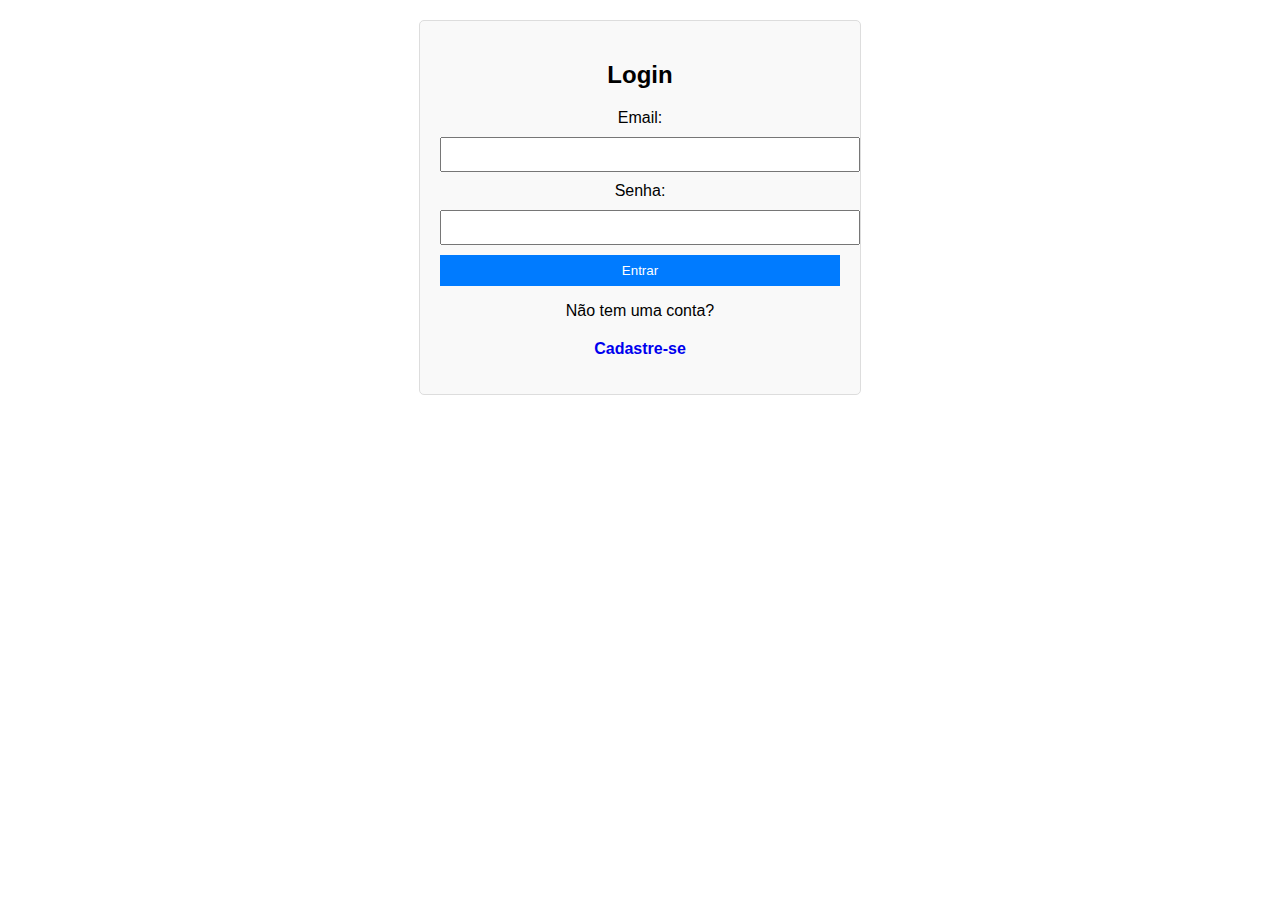
==== src/modules/auth/login.html @ cc3a73b0 "first commit" ====
<!DOCTYPE html>
<html lang="pt-BR">
<head>
    <meta charset="UTF-8">
    <meta name="viewport" content="width=device-width, initial-scale=1.0">
    <title>Login</title>
    <link rel="stylesheet" href="../../shared/styles.css">
    <link rel="stylesheet" href="auth.css">
    <script src="../../shared/alasql.min.js"></script>
    <script src="../../shared/db.js"></script>
    <script src="authService.js"></script>
    <script src="authController.js" defer></script>
</head>
<body>
    <div class="auth-container">
        <h2>Login</h2>
        <form id="loginForm">
            <label>Email:</label>
            <input type="email" id="email" required>
            
            <label>Senha:</label>
            <input type="password" id="senha" required>

            <button type="submit">Entrar</button>
        </form>
        <p>Não tem uma conta? <a href="register.html">Cadastre-se</a></p>
    </div>
</body>
</html>
---- src/shared/styles.css ----
body {
    font-family: Arial, sans-serif;
    margin: 20px;
    text-align: center;
}

.container {
    max-width: 400px;
    margin: auto;
    padding: 20px;
    border: 1px solid #ddd;
    border-radius: 5px;
    background: #f9f9f9;
}

a {
    display: block;
    margin-top: 20px;
    text-decoration: none;
    font-weight: bold;
}
---- src/modules/auth/auth.css ----
.auth-container {
    max-width: 400px;
    margin: auto;
    padding: 20px;
    border: 1px solid #ddd;
    border-radius: 5px;
    background: #f9f9f9;
    text-align: center;
}

input, button {
    display: block;
    width: 100%;
    margin: 10px 0;
    padding: 8px;
}

button {
    background: #007bff;
    color: white;
    border: none;
    cursor: pointer;
}

button:hover {
    background: #0056b3;
}
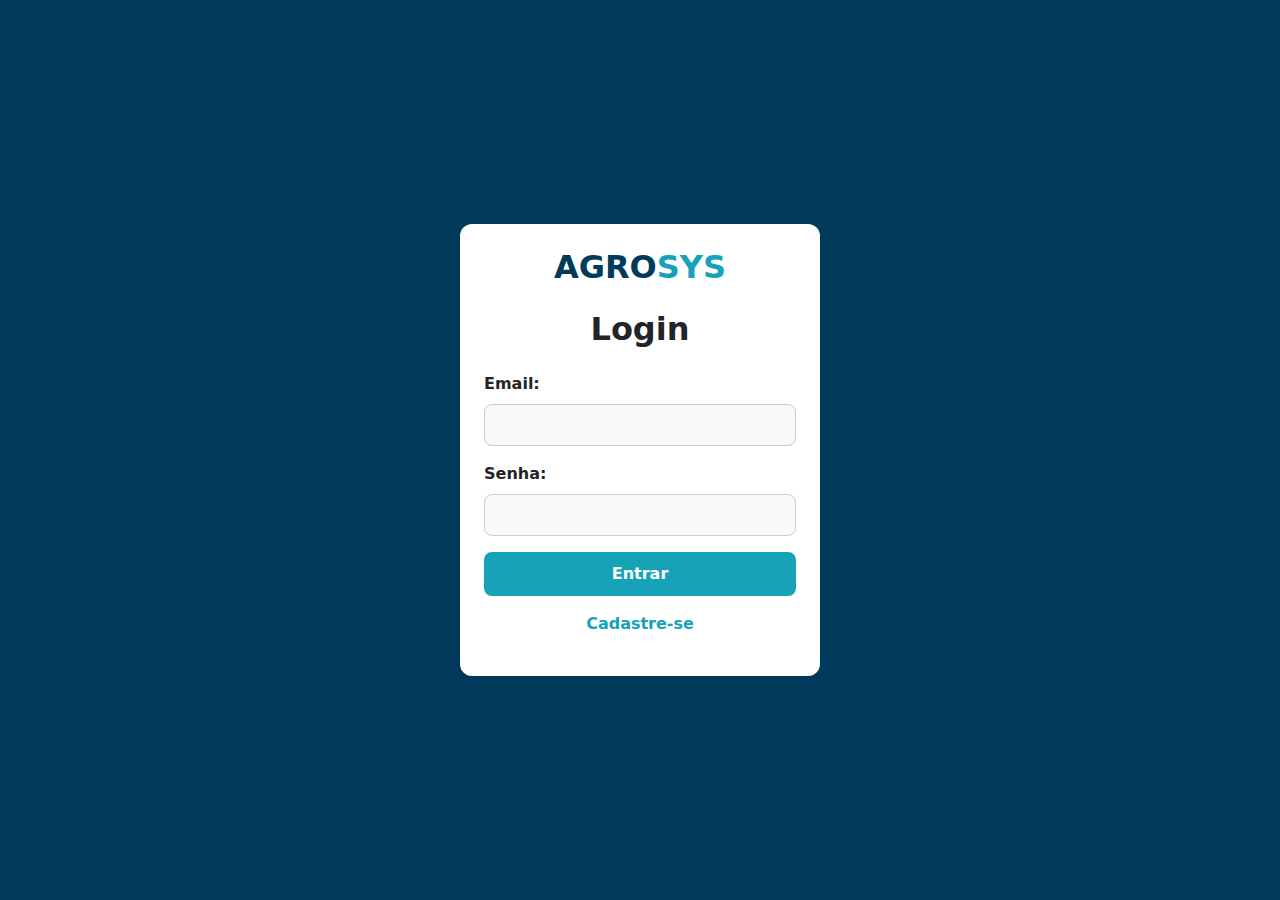
==== commit 1e6c8bec: "feat: Continuação desenvolvimento." ====
--- a/src/modules/auth/login.html
+++ b/src/modules/auth/login.html
@@ -3,27 +3,48 @@
 <head>
     <meta charset="UTF-8">
     <meta name="viewport" content="width=device-width, initial-scale=1.0">
-    <title>Login</title>
+    <title>Login - AgroSys</title>
+    
+    <!-- Bootstrap CSS -->
+    <link href="https://cdn.jsdelivr.net/npm/bootstrap@5.3.0/dist/css/bootstrap.min.css" rel="stylesheet">
+
     <link rel="stylesheet" href="../../shared/styles.css">
     <link rel="stylesheet" href="auth.css">
+    
     <script src="../../shared/alasql.min.js"></script>
     <script src="../../shared/db.js"></script>
     <script src="authService.js"></script>
     <script src="authController.js" defer></script>
 </head>
-<body>
-    <div class="auth-container">
-        <h2>Login</h2>
-        <form id="loginForm">
-            <label>Email:</label>
-            <input type="email" id="email" required>
-            
-            <label>Senha:</label>
-            <input type="password" id="senha" required>
+<body class="auth-body">
+    <div class="container d-flex justify-content-center align-items-center min-vh-100">
+        <div class="card p-4 shadow-sm auth-card">
+            <!-- AgroSys -->
+            <div class="text-center mb-3">
+                <h1 class="agrosys-logo">agro<span>sys</span></h1>
+            </div>
 
-            <button type="submit">Entrar</button>
-        </form>
-        <p>Não tem uma conta? <a href="register.html">Cadastre-se</a></p>
+            <h2 class="text-center mb-4 text-dark">Login</h2>
+
+            <!-- Formulário de Login -->
+            <form id="loginForm">
+                <div class="mb-3">
+                    <label class="form-label fw-bold text-dark">Email:</label>
+                    <input type="email" id="email" class="form-control custom-input" required>
+                </div>
+
+                <div class="mb-3">
+                    <label class="form-label fw-bold text-dark">Senha:</label>
+                    <input type="password" id="senha" class="form-control custom-input" required>
+                </div>
+
+                <div class="text-center">
+                    <button type="submit" class="btn custom-btn w-100">Entrar</button>
+                </div>
+            </form>
+
+            <p class="text-center mt-3"><a href="register.html" class="custom-link">Cadastre-se</a></p>
+        </div>
     </div>
 </body>
 </html>
--- a/src/shared/styles.css
+++ b/src/shared/styles.css
@@ -1,21 +1,56 @@
-body {
-    font-family: Arial, sans-serif;
-    margin: 20px;
-    text-align: center;
+:root {
+    --primary-color: #00A2C6; /* Azul padrão */
+    --primary-dark: #004A5A;  /* Tom mais escuro para contrastes */
+    --text-light: #ffffff;  /* Cor branca para textos em fundo azul */
 }
 
-.container {
-    max-width: 400px;
-    margin: auto;
-    padding: 20px;
-    border: 1px solid #ddd;
-    border-radius: 5px;
-    background: #f9f9f9;
+.breadcrumb {
+    background: none; /* Remove fundo branco */
+    font-size: 16px;
+    padding: 10px 0;
 }
 
-a {
-    display: block;
-    margin-top: 20px;
+.breadcrumb-item a {
+    color: var(--primary-color); /* Usa a cor azul padrão */
     text-decoration: none;
-    font-weight: bold;
 }
+
+.breadcrumb-item a:hover {
+    text-decoration: underline;
+}
+
+
+/* Aplicando a cor padrão nos botões */
+.btn-primary {
+    background-color: var(--primary-color);
+    border-color: var(--primary-dark);
+    color: var(--text-light);
+}
+
+.btn-primary:hover {
+    background-color: var(--primary-dark);
+    border-color: var(--primary-dark);
+}
+
+/* Aplicando a cor no menu lateral */
+.sidebar {
+    background-color: var(--primary-dark);
+}
+
+.sidebar .nav-link {
+    color: var(--text-light);
+}
+
+.sidebar .nav-link:hover {
+    background-color: var(--primary-color);
+}
+
+.btn-success {
+    background-color: var(--primary-color) !important;
+    border-color: var(--primary-dark) !important;
+}
+
+.btn-success:hover {
+    background-color: var(--primary-dark) !important;
+}
+
--- a/src/modules/auth/auth.css
+++ b/src/modules/auth/auth.css
@@ -1,27 +1,107 @@
-.auth-container {
-    max-width: 400px;
-    margin: auto;
-    padding: 20px;
-    border: 1px solid #ddd;
-    border-radius: 5px;
-    background: #f9f9f9;
+/* Define o fundo da tela de login igual ao Dashboard */
+.auth-body {
+    background-color: #003b5c; /* Azul escuro */
+}
+
+/* Centraliza o card de login */
+.auth-card {
+    max-width: 360px;
+    width: 100%;
+    border-radius: 12px;
+    border: none;
+    background: #ffffff;
+    padding: 2rem;
+}
+
+/* Estiliza "AgroSys" no mesmo padrão do Dashboard */
+.agrosys-logo {
+    font-size: 2rem;
+    font-weight: bold;
+    color: #003b5c; /* Azul escuro */
+    text-transform: uppercase;
     text-align: center;
 }
 
-input, button {
-    display: block;
-    width: 100%;
-    margin: 10px 0;
-    padding: 8px;
+.agrosys-logo span {
+    color: #17a2b8; /* Azul claro */
 }
 
-button {
-    background: #007bff;
+/* Ajusta os inputs do login para ficarem iguais aos do Dashboard */
+.custom-input {
+    font-size: 16px;
+    padding: 8px 12px;
+    border-radius: 8px;
+    border: 1px solid #ccc;
+    background-color: #f8f9fa;
+}
+
+/* Ajusta os botões para manter o padrão */
+.custom-btn {
+    font-size: 16px;
+    padding: 10px;
+    border-radius: 8px;
+    font-weight: bold;
+    background-color: #17a2b8;
     color: white;
     border: none;
-    cursor: pointer;
+    transition: background 0.3s ease-in-out;
 }
 
-button:hover {
-    background: #0056b3;
+.custom-btn:hover {
+    background-color: #1287a8;
 }
+
+/* Ajusta o link do cadastro */
+.custom-link {
+    color: #17a2b8;
+    text-decoration: none;
+    font-weight: bold;
+}
+
+.custom-link:hover {
+    text-decoration: underline;
+}
+
+
+
+
+/* Aumenta o tamanho do container  */
+.container {
+    max-width: 720px;
+}
+
+/* Ajusta os cards */
+.card {
+    border-radius: 12px;
+    border: none;
+    background: #ffffff;
+}
+
+/* inputs */
+.form-control-lg {
+    font-size: 16px;
+    padding: 8px 12px;
+}
+
+/* Ajusta os botões para o mesmo tamanho */
+.btn-lg {
+    font-size: 18px;
+    padding: 12px 16px;
+    font-weight: bold;
+}
+
+/* Ajuste de espaçamento para os títulos */
+h2, h4 {
+    font-weight: bold;
+}
+
+/* Breadcrumb */
+.breadcrumb-item a {
+    color: #17a2b8; 
+    text-decoration: none;
+}
+
+.breadcrumb-item a:hover {
+    text-decoration: underline;
+}
+
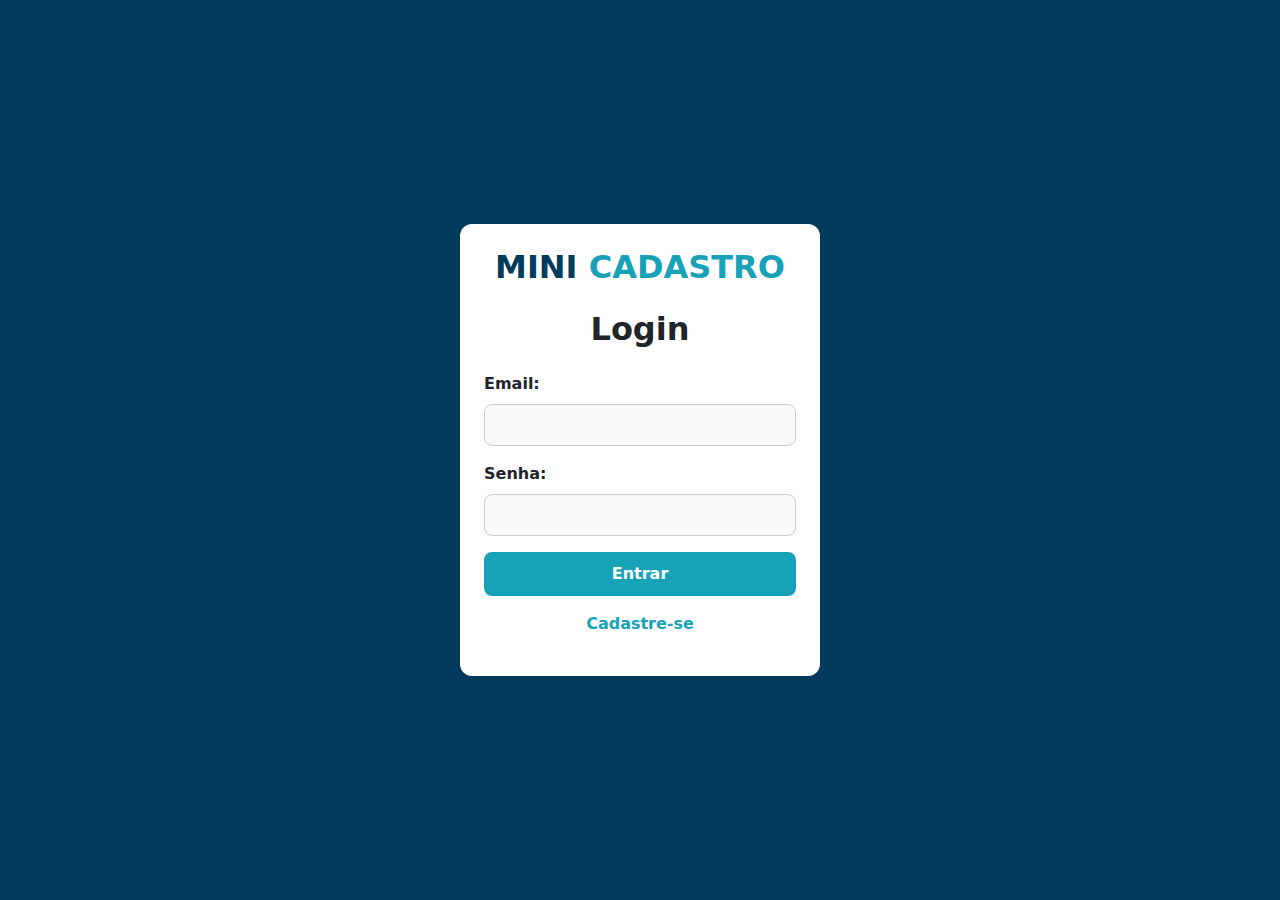
==== commit 40dad333: "feat: Ajustes logo." ====
--- a/src/modules/auth/login.html
+++ b/src/modules/auth/login.html
@@ -3,7 +3,7 @@
 <head>
     <meta charset="UTF-8">
     <meta name="viewport" content="width=device-width, initial-scale=1.0">
-    <title>Login - AgroSys</title>
+    <title>Login - Mini Cadastro</title>
     
     <!-- Bootstrap CSS -->
     <link href="https://cdn.jsdelivr.net/npm/bootstrap@5.3.0/dist/css/bootstrap.min.css" rel="stylesheet">
@@ -13,15 +13,15 @@
     
     <script src="../../shared/alasql.min.js"></script>
     <script src="../../shared/db.js"></script>
-    <script src="authService.js"></script>
-    <script src="authController.js" defer></script>
+    <script src="authService.js" type="module"></script>
+    <script src="authController.js" type="module" defer></script>
 </head>
 <body class="auth-body">
     <div class="container d-flex justify-content-center align-items-center min-vh-100">
         <div class="card p-4 shadow-sm auth-card">
-            <!-- AgroSys -->
+            <!-- sistema -->
             <div class="text-center mb-3">
-                <h1 class="agrosys-logo">agro<span>sys</span></h1>
+                <h1 class="sistema-logo">Mini<span> Cadastro</span></h1>
             </div>
 
             <h2 class="text-center mb-4 text-dark">Login</h2>
--- a/src/shared/styles.css
+++ b/src/shared/styles.css
@@ -54,3 +54,11 @@
     background-color: var(--primary-dark) !important;
 }
 
+/* Padrão de letras */
+
+/* Uniformidade do projeto - Todos os inputs (exceto senha e email) ficam automaticamente em maiúsculas */
+input:not([type="password"]):not([type="email"]),
+textarea {
+    text-transform: uppercase;
+}
+
--- a/src/modules/auth/auth.css
+++ b/src/modules/auth/auth.css
@@ -13,8 +13,8 @@
     padding: 2rem;
 }
 
-/* Estiliza "AgroSys" no mesmo padrão do Dashboard */
-.agrosys-logo {
+/* Estiliza "sistema" no mesmo padrão do Dashboard */
+.sistema-logo {
     font-size: 2rem;
     font-weight: bold;
     color: #003b5c; /* Azul escuro */
@@ -22,7 +22,7 @@
     text-align: center;
 }
 
-.agrosys-logo span {
+.sistema-logo span {
     color: #17a2b8; /* Azul claro */
 }
 
